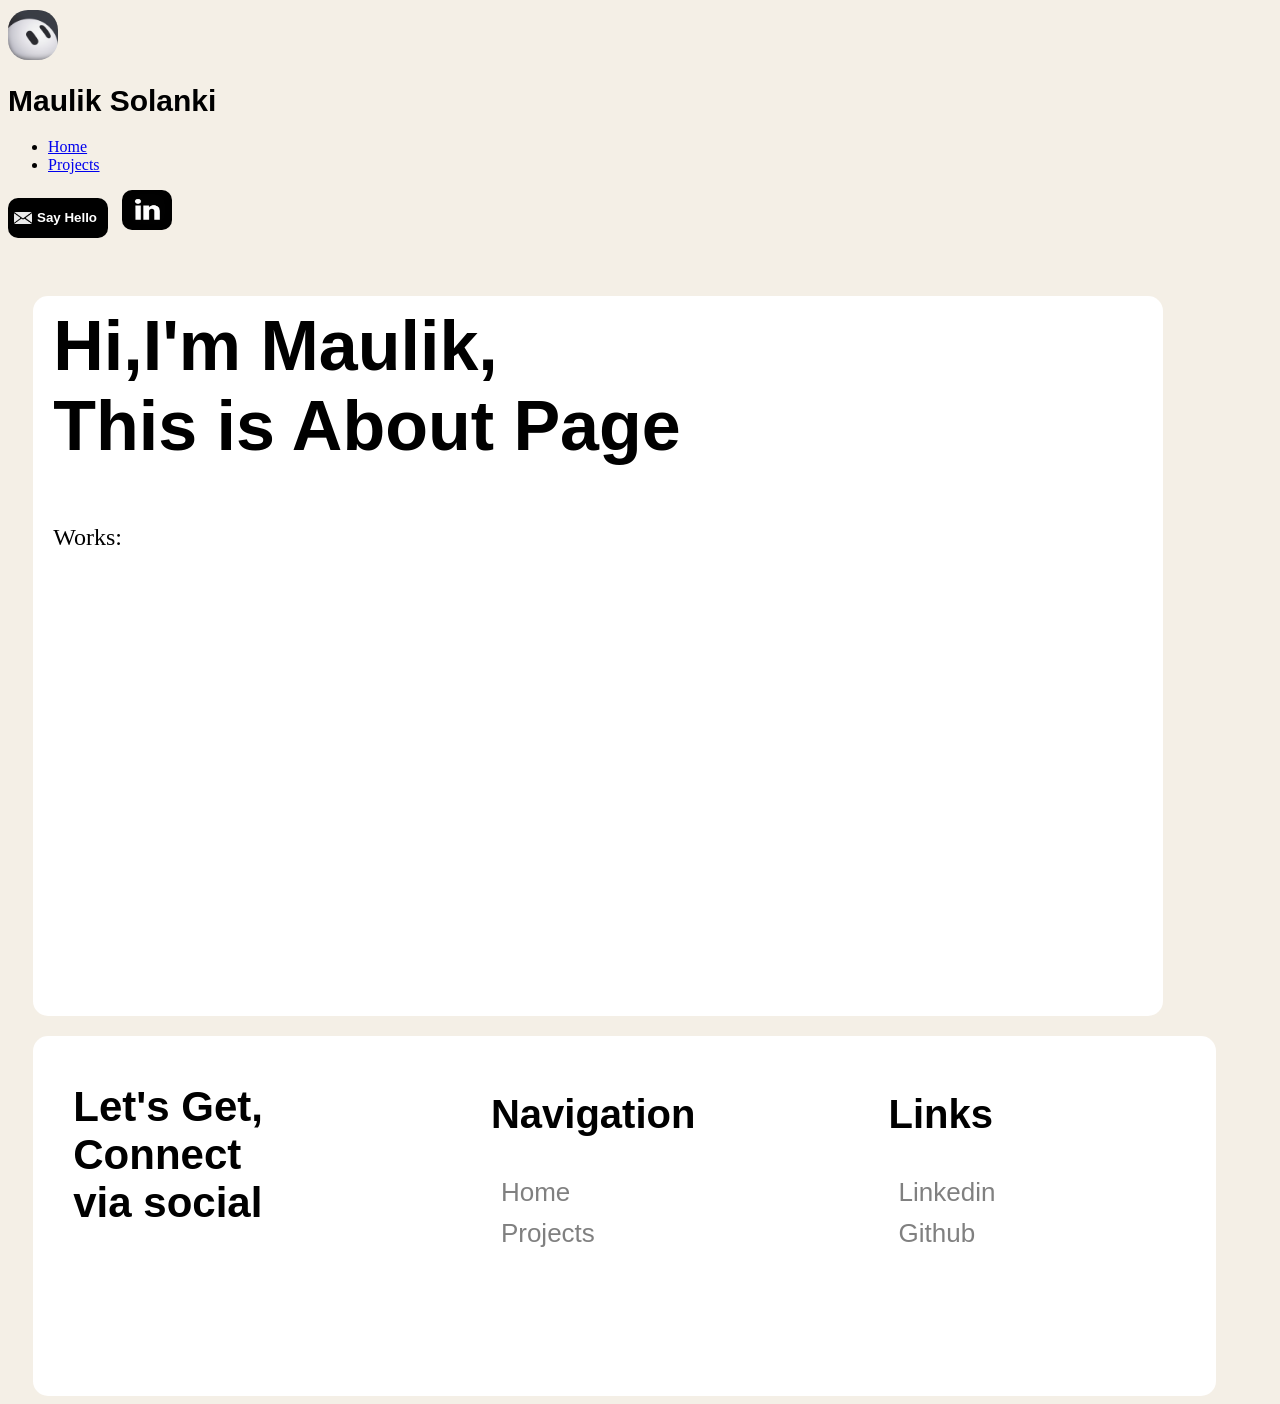
==== about.html @ 33026282 "Initial commit" ====
<!DOCTYPE html>
<html lang="en">
    <head>
        <title>Maulik Solanki | HTML CSS Developer</title>
        <meta name="viewport" content="width=device-width, initial-scale=1.0">
        <meta charset="UTF-8">
        <link rel="stylesheet" href="index.css">
        <link rel="icon" href="logo.png" type="image/x-icon">
    </head>
<body>
    <div class="navbar">
        <img src="logo.png" alt="Logo" class="logo" draggable="false">
        <h1>Maulik Solanki</h1>
        
        <ul>    
            <li><a href="index.html">Home</a></li>
            <li><a href="projects.html">Projects</a></li>
        </ul> 

        <a class="nav-btn-link" href="mailto:mrmauli1112@gmail.com">
            <button class="nav-btn1"><img src="resources/envelop1.png" class="btn1_logo" draggable="false"><p>Say Hello</p></button>
        </a>

        <a class="nav-btn-link" href="https://www.linkedin.com/in/maulik-solanki-bca/">
            <button class="nav-btn2"><img src="resources/linkdin_logo2.png" class="btn2_logo" draggable="false"></button>
        </a>
        
        
   </div>

    <div class="page-content-intro">
        <h2>Hi,I'm Maulik,<br>
            This is About Page 
        </h2>
        <p>Works:</p>
       
        
        </div>
    </div>

    <footer class="footer">

        <h3>
            Let's Get,<br>Connect <br>via social
        </h3>

        <ul>
            <p>Navigation</p>
            <li><a href="index.html">Home</a></li>
            <li><a href="projects.html">Projects</a></li>
        </ul>
        <ul>
            <p>Links</p>
            <li><a href="https://www.linkedin.com/in/maulik-solanki-bca/" target="_blank">Linkedin</a></li>
            <li><a href="https://www.github.com/Solanki-Maulik" target="_blank">Github</a></li>
            
        </ul>

     
    </div>

        


    </footer>
</body>
</html>
---- index.css ----
:root{
                --primary-color: #F4EFE6;
                --second-color: black;
                --accent-color: #383434;
            }
 
 body{
                margin-top:10px;
                padding:0;
                background-color:var(--primary-color);
                overflow-x:hidden;
                user-select: none;
            }

        

        .navigation{
                display:flex;
                justify-content:space-between;
                align-items:center;
                background-color:var(--primary-color);
                margin: 0 auto;
                width: 94%;
                padding:10px 5px;
                max-width:1230px;
                
            }

        .nav-left{
            display:flex;
            align-items:center;
            flex:1;
        }

             .logo{
                width: 50px;
                height: 50px;
                margin-right:10px;
                border-radius: 20px;
            }


        h1{
                color:var(--second-color);
                font-family: Arial, Helvetica, sans-serif;
                font-size:30px;

            }

        .nav-center{
            display:flex;
            align-items: center;
           flex:1;
            justify-content:center;
           
        }


        .navigation ul{
            display:flex;
            list-style-type: none;
            background-color: white;
            border-radius: 10px;
            padding:18px 15px;
            font-size: 18px;
            font-weight:bold;
            color:var(--second-color);


       
            
            
 
        }

        .navigation li a{
            
            flex-direction: row;
            padding:15px 10px;
            text-decoration: none;
            font-family:Arial, Helvetica, sans-serif;
            color:var(--second-color);
            
            
        }

        .navigation li a:hover{
            color:var(--second-color);
            background-color: #f2f7f5;
            border-radius:10px;
            text-decoration-style: bold;
        }



        .nav-btn1{
            width:100px;
            height:40px;
            background-color:var(--second-color);
            color:white;
            cursor: pointer;
            margin-right:10px;
            border-radius:10px;
            font-weight: bold;
            border:none;
            align-items:center;
            display:flex;
        }

        .nav-btn1:hover{
            background-color:var(--accent-color);
            color:rgb(233, 223, 223);
        }

        .nav-btn1 p{
            padding-left:5px;
        }

        .nav-btn2{
            width:50px;
            height:40px;
            background-color:var(--second-color);
            color:white;
            cursor: pointer;
            border-radius:10px;
            font-weight: bold;
            border:none;
        }

         .nav-right{
            display:flex;
            align-items:center;
            flex:1;
            justify-content: flex-end;
         }

        .btn1_logo{
            height:12px;
            width:18px;
            
        }

        .btn2_logo{
            border-radius:10px;
            height:30px;
            width:35px;
            
        }

        .nav-btn-link{
            text-decoration:none;
            display:inline-block;
        }
    
        .page-content-intro{
                
                width:94%;
                max-width:1110px;
                margin-left:2%;
                padding-left:20px;
                background-color: white;
                border-radius: 15px;
                margin-top: 20px;
                height: 80vh;
                font-size: 24px;
            }

            h2{
                font-size:70px;
                font-family:'Segoe UI', Tahoma, Geneva, Verdana, sans-serif;
                padding-top:10px;
            }

            .dropbtn{
                background-color:rgb(230, 241, 230);
                height:40px;
                width:100px;
                cursor:pointer;
                border:1px solid black;
            }

            .dropdown{
                position: absolute;
                display:inline-block;
                margin-bottom:30px;
                
                
            }
            

            .dropdown-content{
                display:none;
                position: absolute;
                border:1px solid black;
               padding:1px 1px;
                
            }


            .dropdown-content a{
                display:block;
                text-decoration:none;
                color:black;
            }

            .dropdown-content a:hover{
                background-color:rgb(231, 234, 240);
                
            }

            .dropdown:hover  .dropdown-content{
                display:block;
            }


            .dropdown-content:hover {
                background-color:white;
            }

            .container-card{
                display:flex;
                height:200px;
                width:230px;
                margin-left:120px;
                border-radius:10px;  
                perspective:2800px;
            }

            .card{
                width:100%;
                height:100%;
                position:relative;
                transition:transform 1.5s;
                transform-style:preserve-3d;
            }

            .face{
                position:absolute;
                text-align:center;
                width:100%;
                height:100%;
                backface-visibility: hidden;
                
            }

            .front{
                background-color: antiquewhite;
                border-radius:10px;
            }

            .back{
                background-color: aliceblue;
                transform:rotateY(180deg);
                border-radius:10px;
            }

            .container-card:hover .card{
                transform:rotateY(180deg);
            }

            .container-cube{
                display:flex;
                width:230px;
                height:230px;
                margin:100px auto;
            }
          

          

           

           
          

            .footer{
                display:flex;
                width:92%;
                margin-top: 20px;
                height: 40vh;
                margin-left:2%;
                padding-left:20px;
                border-radius: 15px;
                background-color:white;
               
            }

            .footer h3{
                font-size:42px;
                font-family:'Segoe UI', Tahoma, Geneva, Verdana, sans-serif;
                width:50%;
                padding-top:5px;
                padding-right:10px;
                margin-left:20px;
                color:var(--second-color);
                
                

            }

            .footer p{
                font-family:'Segoe UI', Tahoma, Geneva, Verdana, sans-serif;
                font-size:40px;
                padding-left:10px;
                color:var(--second-color);
                font-weight:bold;
                
            }

            .footer ul{
                width:50%;
                margin-left:20px;
            }

            
            .footer li{
                list-style-type: none;
                margin-left:20px;
                font-family:'Segoe UI', Tahoma, Geneva, Verdana, sans-serif;
                font-size:26px;
                margin-bottom: 10px;
               
                
                
            }

            .footer li a{
                text-decoration:none;
                color:grey;
               
                
            }

            .footer li a:hover{
                color:var(--second-color)
            }


            .contect{
                display:block;
            }
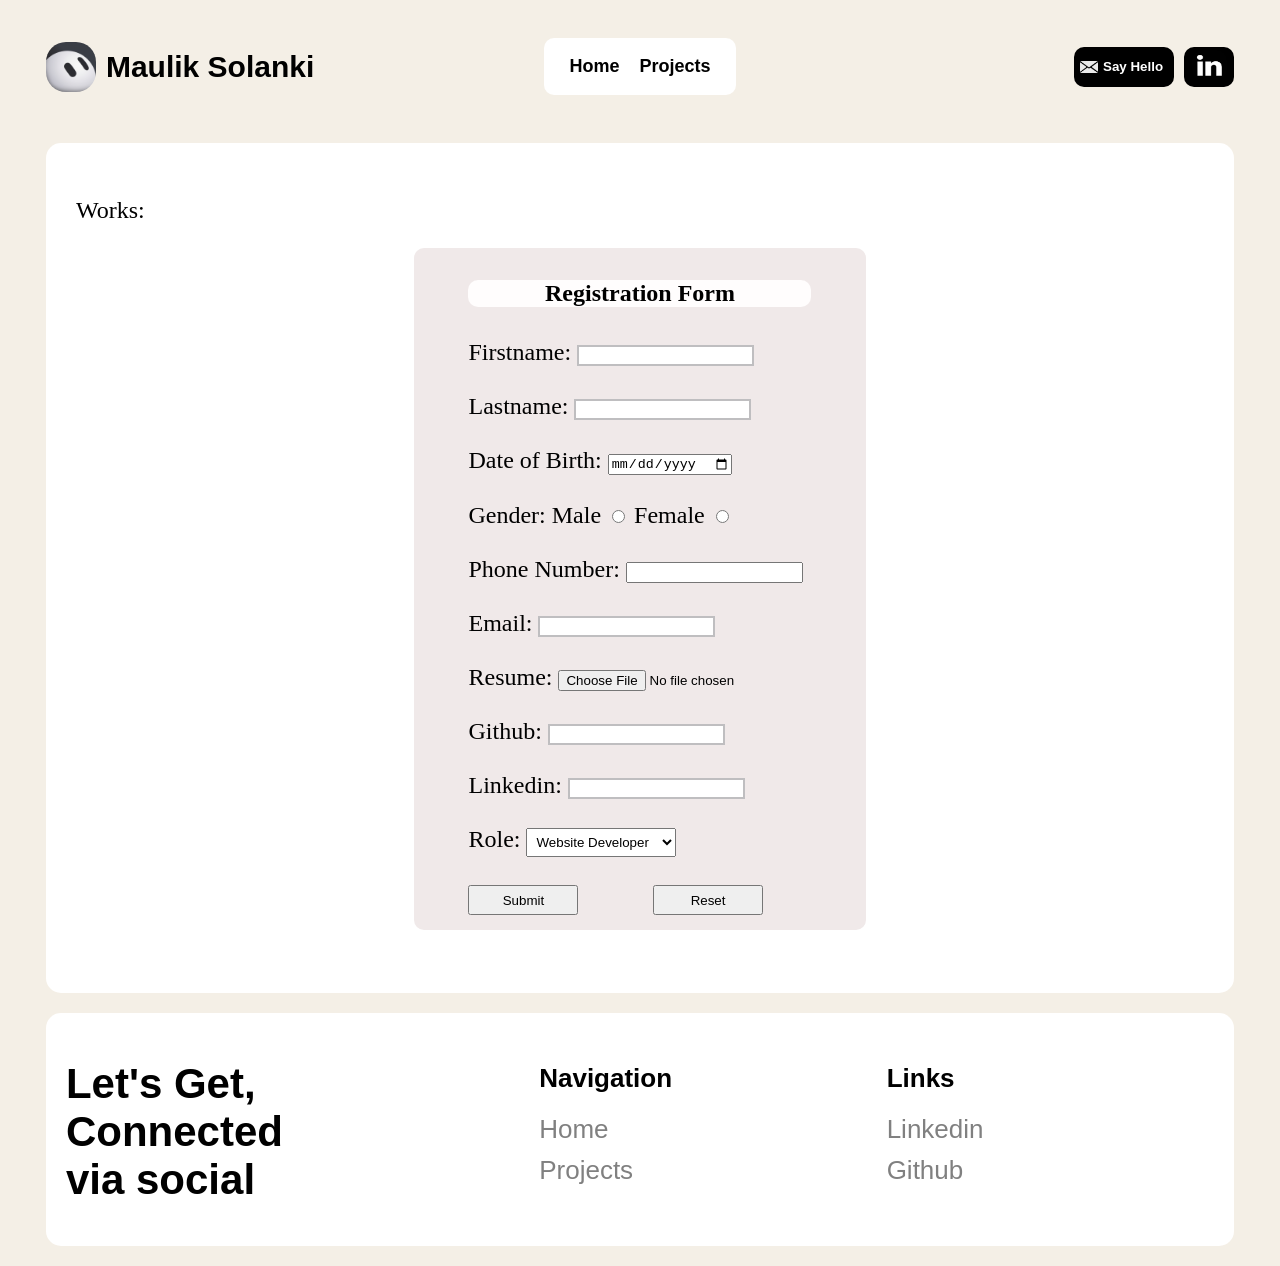
==== commit 39f349e7: "create a form in about page" ====
--- a/about.html
+++ b/about.html
@@ -4,19 +4,24 @@
         <title>Maulik Solanki | HTML CSS Developer</title>
         <meta name="viewport" content="width=device-width, initial-scale=1.0">
         <meta charset="UTF-8">
-        <link rel="stylesheet" href="index.css">
+        <link rel="stylesheet" href="about.css">
         <link rel="icon" href="logo.png" type="image/x-icon">
     </head>
 <body>
-    <div class="navbar">
+   <div class="navigation">
+        <div class="nav-left">
         <img src="logo.png" alt="Logo" class="logo" draggable="false">
         <h1>Maulik Solanki</h1>
-        
+        </div>
+
+        <div class="nav-center">
         <ul>    
             <li><a href="index.html">Home</a></li>
             <li><a href="projects.html">Projects</a></li>
         </ul> 
+        </div>
 
+        <div class="nav-right">
         <a class="nav-btn-link" href="mailto:mrmauli1112@gmail.com">
             <button class="nav-btn1"><img src="resources/envelop1.png" class="btn1_logo" draggable="false"><p>Say Hello</p></button>
         </a>
@@ -24,33 +29,72 @@
         <a class="nav-btn-link" href="https://www.linkedin.com/in/maulik-solanki-bca/">
             <button class="nav-btn2"><img src="resources/linkdin_logo2.png" class="btn2_logo" draggable="false"></button>
         </a>
+        </div>  
+    </div>
+
+    <div class="page-content-intro">
         
         
-   </div>
+        <p>Works:</p>
+        <div class="form" class="form">
+        <form action="submit.html" method="GET">
+            
+            <h4>Registration Form</h4>
+            
+            <label for="fname" >Firstname: </label>
+            <input type="text" id="fname" name="fname" required><br><br>
+            <label for="username" >Lastname: </label>
+            <input type="text" id="lname" name="lname" required><br><br>
+            <label for="dob" >Date of Birth: </label>
+            <input type="date" id="dob" name="dob" required><br><br>
+            <label for="gender">Gender:</label> Male 
+            <input type="radio" id="male-btn" name="radio"> Female
+            <input type="radio" id="female-btn" name="radio"><br><br>
+            <label for="phone" >Phone Number: </label>
+            <input type="tel" id="phone" name="phone" pattern="[0-9]{10}" maxlength="10" maxlength="10" inputmode="tel" required><br><br>
+            <label for="email" >Email: </label>
+            <input type="email" id="email" name="email" required><br><br>
+            <label for="resume">Resume:</label>
+            <input type="file" id="resume" accept="application/pdf" required><br><br>
+            <div id="error"></div>
+            <label for="giturl">Github:</label>
+            <input type="url" id="giturl" name="giturl" required><br><br>
+            <label for="linkeurl">Linkedin:</label>
+            <input type="url" id="linkeurl" name="linkeurl" required><br><br>
+            <label for="Roles">Role:</label>
+            <select>
+                
+                <option value="webdev">Website Developer</option>
+                <option value="mbdev">Mobile Developer</option>
+                <option value="softdev">Software Developer</option>
+                <option value="netdev">.Net Developer</option>
+            </select><br><br>
 
-    <div class="page-content-intro">
-        <h2>Hi,I'm Maulik,<br>
-            This is About Page 
-        </h2>
-        <p>Works:</p>
+            <input type="submit" id="sub-btn" value="Submit">
+            <input type="reset" id="rt-btn" value="Reset">
+
+
+
+
+        </form>
        
         
         </div>
     </div>
 
-    <footer class="footer">
+   <footer class="footer">
 
         <h3>
-            Let's Get,<br>Connect <br>via social
+            Let's Get,<br>Connected <br>via social
         </h3>
 
         <ul>
-            <p>Navigation</p>
+            <li class="list-title">Navigation</li>
             <li><a href="index.html">Home</a></li>
             <li><a href="projects.html">Projects</a></li>
         </ul>
         <ul>
-            <p>Links</p>
+            <li class="list-title">Links</li>
             <li><a href="https://www.linkedin.com/in/maulik-solanki-bca/" target="_blank">Linkedin</a></li>
             <li><a href="https://www.github.com/Solanki-Maulik" target="_blank">Github</a></li>
             
@@ -59,6 +103,17 @@
      
     </div>
 
+    <script>
+        const file= document.getElementById('resume');
+
+       if(file){
+            if(file.type[0] !== "application/pdf"){
+                // document.getElementById('error').innerText="Only Upload pdf"
+
+            }
+       }
+    </script>
+
         
 
 
--- a/about.css
+++ b/about.css
@@ -0,0 +1,331 @@
+     :root{
+                --primary-color: #F4EFE6;
+                --second-color: black;
+                --accent-color: #383434;
+            }
+ 
+ body{
+                margin-top:10px;
+                padding:0;
+                background-color:var(--primary-color);
+                overflow-x:hidden;
+                user-select: none;
+                
+            }
+
+
+
+
+
+.navigation{
+                display:flex;
+                justify-content:space-between;
+                align-items:center;
+                background-color:var(--primary-color);
+                margin: 0 auto;
+                width: 94%;
+                padding:10px 5px;
+                max-width:1230px;
+                
+            }
+
+        .nav-left{
+            display:flex;
+            align-items:center;
+            flex:1;
+        }
+
+             .logo{
+                width: 50px;
+                height: 50px;
+                margin-right:10px;
+                border-radius: 20px;
+            }
+
+
+        h1{
+                color:var(--second-color);
+                font-family: Arial, Helvetica, sans-serif;
+                font-size:30px;
+
+            }
+
+        .nav-center{
+            display:flex;
+            align-items: center;
+           flex:1;
+            justify-content:center;
+           
+        }
+
+
+        .navigation ul{
+            display:flex;
+            list-style-type: none;
+            background-color: white;
+            border-radius: 10px;
+            padding:18px 15px;
+            font-size: 18px;
+            font-weight:bold;
+            color:var(--second-color);
+
+
+       
+            
+            
+ 
+        }
+
+        .navigation li a{
+            
+            flex-direction: row;
+            padding:15px 10px;
+            text-decoration: none;
+            font-family:Arial, Helvetica, sans-serif;
+            color:var(--second-color);
+            
+            
+        }
+
+        .navigation li a:hover{
+            color:var(--second-color);
+            background-color: #f2f7f5;
+            border-radius:10px;
+            text-decoration-style: bold;
+        }
+
+
+
+        .nav-btn1{
+            width:100px;
+            height:40px;
+            background-color:var(--second-color);
+            color:white;
+            cursor: pointer;
+            margin-right:10px;
+            border-radius:10px;
+            font-weight: bold;
+            border:none;
+            align-items:center;
+            display:flex;
+        }
+
+        .nav-btn1:hover{
+            background-color:var(--accent-color);
+            color:rgb(233, 223, 223);
+        }
+
+        .nav-btn1 p{
+            padding-left:5px;
+        }
+
+        .nav-btn2{
+            width:50px;
+            height:40px;
+            background-color:var(--second-color);
+            color:white;
+            cursor: pointer;
+            border-radius:10px;
+            font-weight: bold;
+            border:none;
+        }
+
+         .nav-right{
+            display:flex;
+            align-items:center;
+            flex:1;
+            justify-content: flex-end;
+         }
+
+        .btn1_logo{
+            height:12px;
+            width:18px;
+            
+        }
+
+        .btn2_logo{
+            border-radius:10px;
+            height:30px;
+            width:35px;
+            
+        }
+
+        .nav-btn-link{
+            text-decoration:none;
+            display:inline-block;
+        }
+    
+         .page-content-intro{
+                
+                width:94%;
+                max-width:1230px;
+                margin:20px auto;
+                padding:30px;
+                background-color: white;
+                border-radius: 15px;
+                margin-top: 20px;
+                min-height: 850px;
+                font-size: 24px;
+                box-sizing: border-box;
+            }
+
+            h2{
+                font-size:70px;
+                font-family:'Segoe UI', Tahoma, Geneva, Verdana, sans-serif;
+                
+            }
+
+            .work {
+            font-size: 24px;
+            margin-top: 0;
+            margin-bottom: 20px;
+            font-weight: bold;
+            }
+
+            .form{
+                display:flex;
+                position:relative;
+                width:40%;
+                margin-left:30%;
+                height: 100%;
+                background-color: #f0e9e9;
+                border-radius: 10px;
+                align-items: center;
+                justify-content: center;
+            }
+
+            h4{
+                text-align: center;
+                background-color: #fffdfd;
+                width:100%;
+                height:100%;
+                border-radius: 10px;
+            }
+
+            input[type=text]{
+             border:2px solid rgb(191, 190, 192);
+             box-sizing: border-box;
+             width:auto;
+             outline:none;
+            }
+
+            input[type=text]:focus{
+             border:2px solid rgb(56, 50, 50);
+            }
+
+            input[type=tel]:hover{
+                cursor:pointer;
+            
+            }
+
+           input[type=email]{
+             border:2px solid rgb(191, 190, 192);
+             box-sizing: border-box;
+             width:auto;
+             outline:none;
+            }
+
+            input[type=email]:focus{
+             border:2px solid rgb(56, 50, 50);
+            }
+
+            input[type=url]{
+             border:2px solid rgb(191, 190, 192);
+             box-sizing: border-box;
+             width:auto;
+             outline:none;
+            }
+
+            input[type=url]:focus{
+             border:2px solid rgb(56, 50, 50);
+            }
+
+            select{
+                padding:5px;
+            }
+            
+
+
+            #sub-btn{
+                display:inline;
+                width:110px;
+                height:30px;
+                cursor: pointer;
+            }
+
+            #rt-btn{
+                display:inline;
+                cursor: pointer;
+                width:110px;
+                height:30px;
+                margin-left:20%;
+                margin-bottom: 15px;
+            
+            }
+
+
+
+
+             .footer{
+                display:flex;
+                width:94%;
+                max-width:1230px;
+                margin:20px auto;
+                border-radius: 15px;
+                background-color:white;
+               
+            }
+
+            .footer h3{
+                font-size:42px;
+                font-family:'Segoe UI', Tahoma, Geneva, Verdana, sans-serif;
+                width:40%;
+                padding-top:5px;
+                padding-right:10px;
+                margin-left:20px;
+                color:var(--second-color);
+                
+                
+
+            }
+
+            .list-title{
+                font-family:'Segoe UI', Tahoma, Geneva, Verdana, sans-serif;
+                font-size:40px;
+                padding-bottom: 10px;
+                color:var(--second-color);
+                font-weight:bold;
+                margin-top:50px;
+                
+            }
+
+            .footer ul{
+                width:30%;
+                margin:0;
+                padding:0;
+            }
+
+            
+            .footer li{
+                list-style-type: none;
+                font-family:'Segoe UI', Tahoma, Geneva, Verdana, sans-serif;
+                font-size:26px;
+                margin-bottom: 10px;
+               
+                
+                
+            }
+
+            .footer li a{
+                text-decoration:none;
+                color:grey;
+               
+                
+            }
+
+            .footer li a:hover{
+                color:var(--second-color)
+            }
+
+
+            
